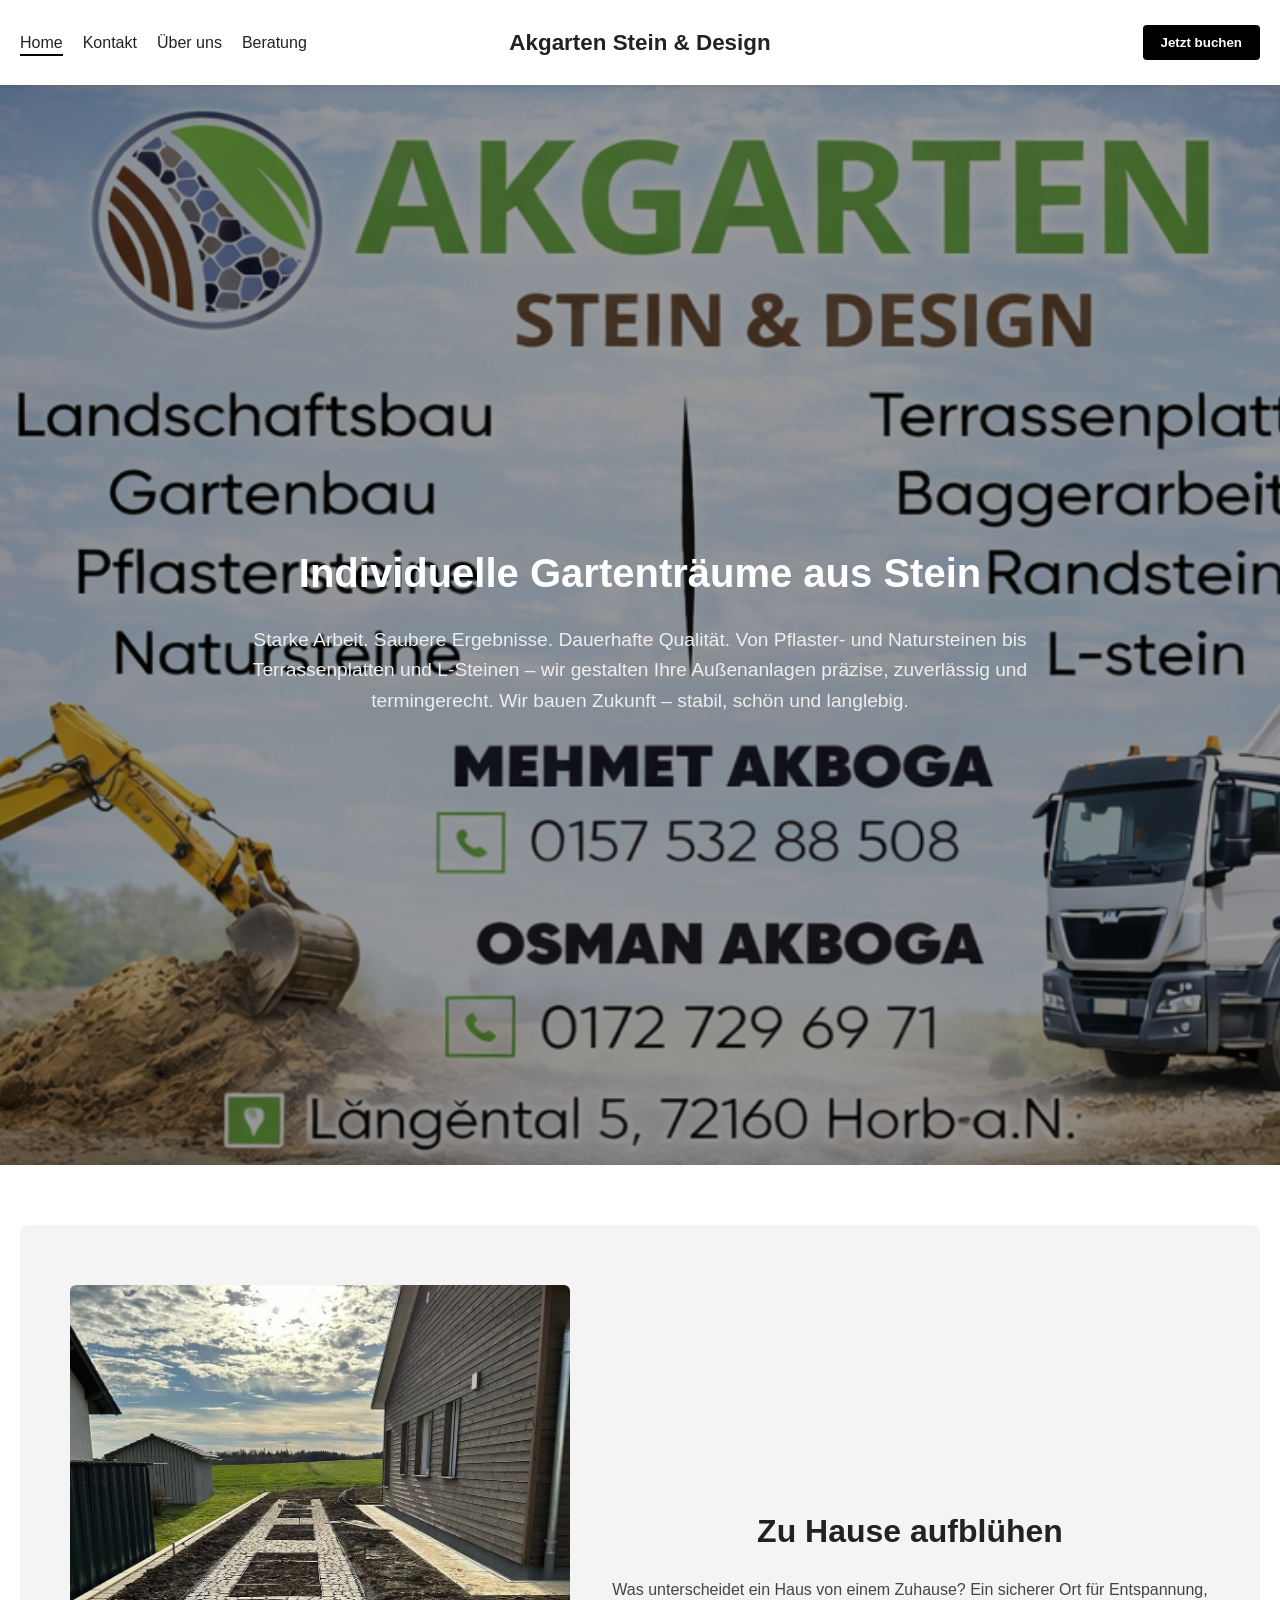
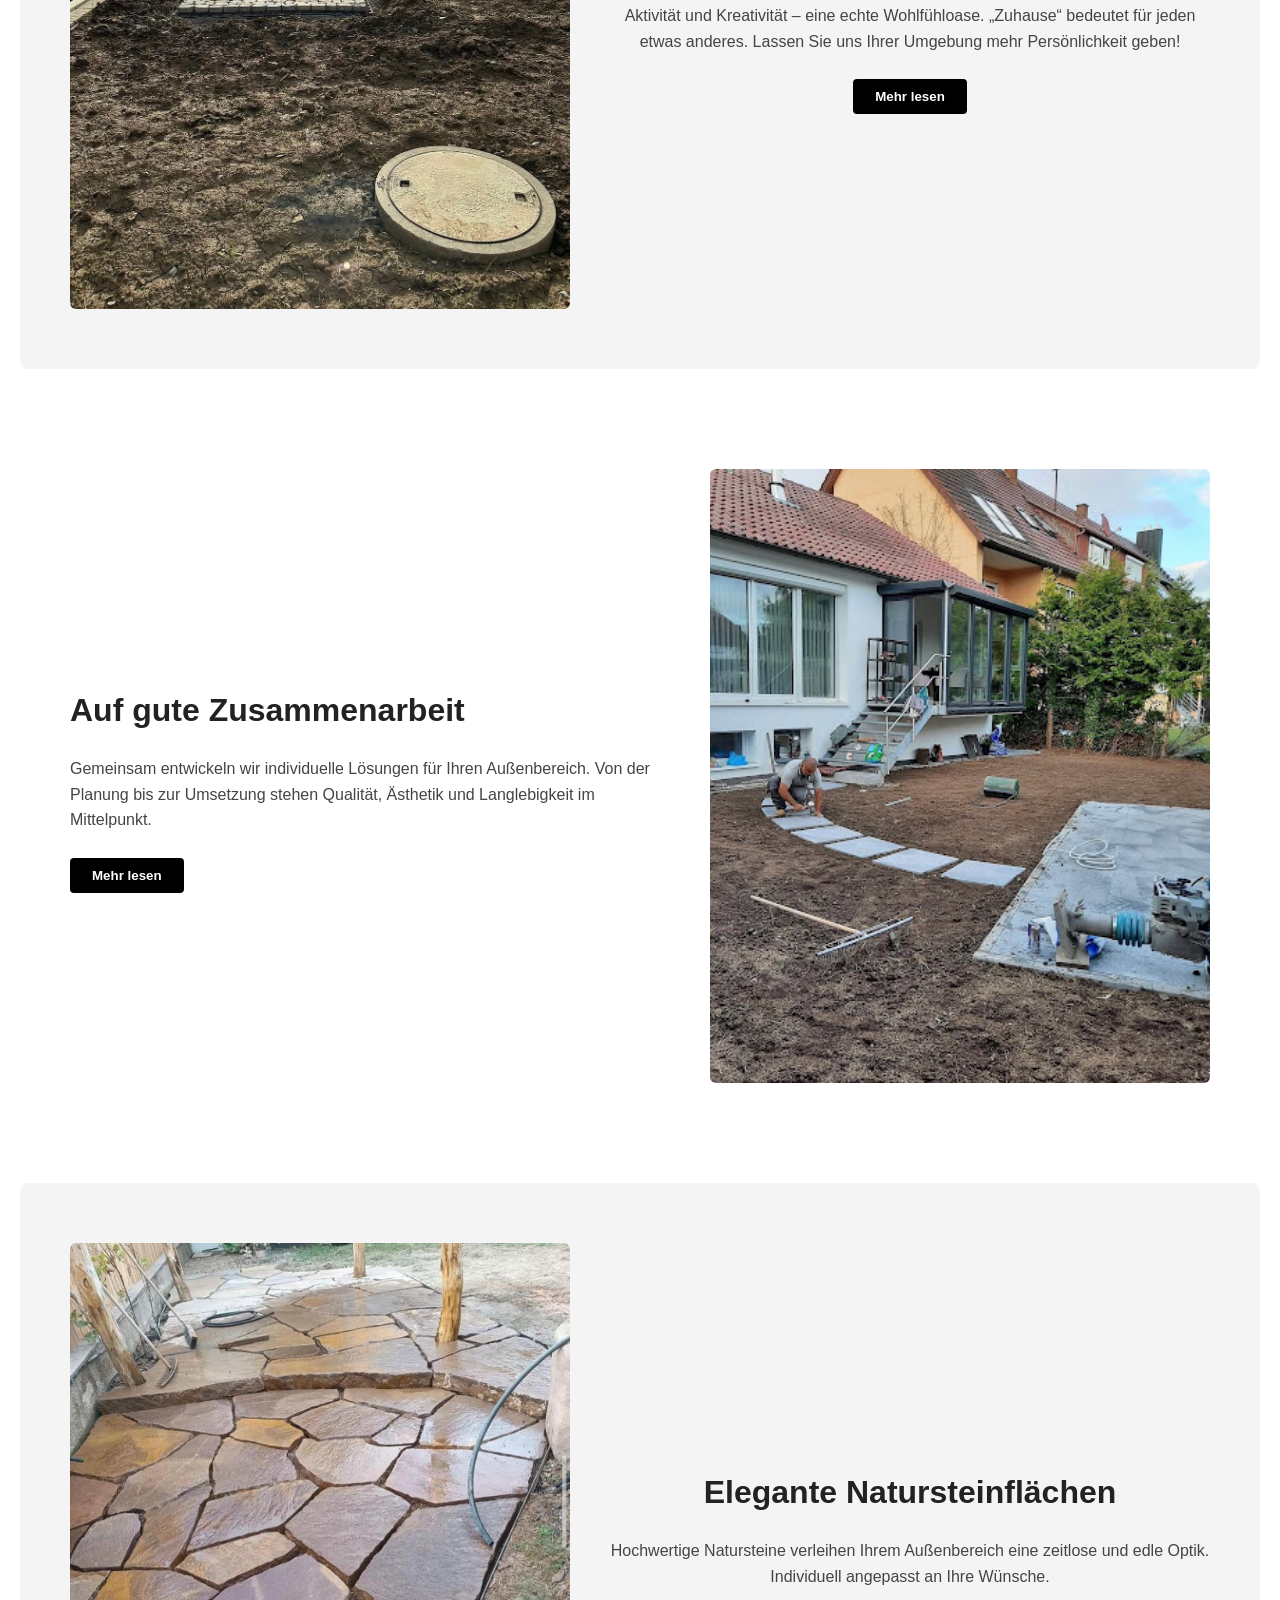
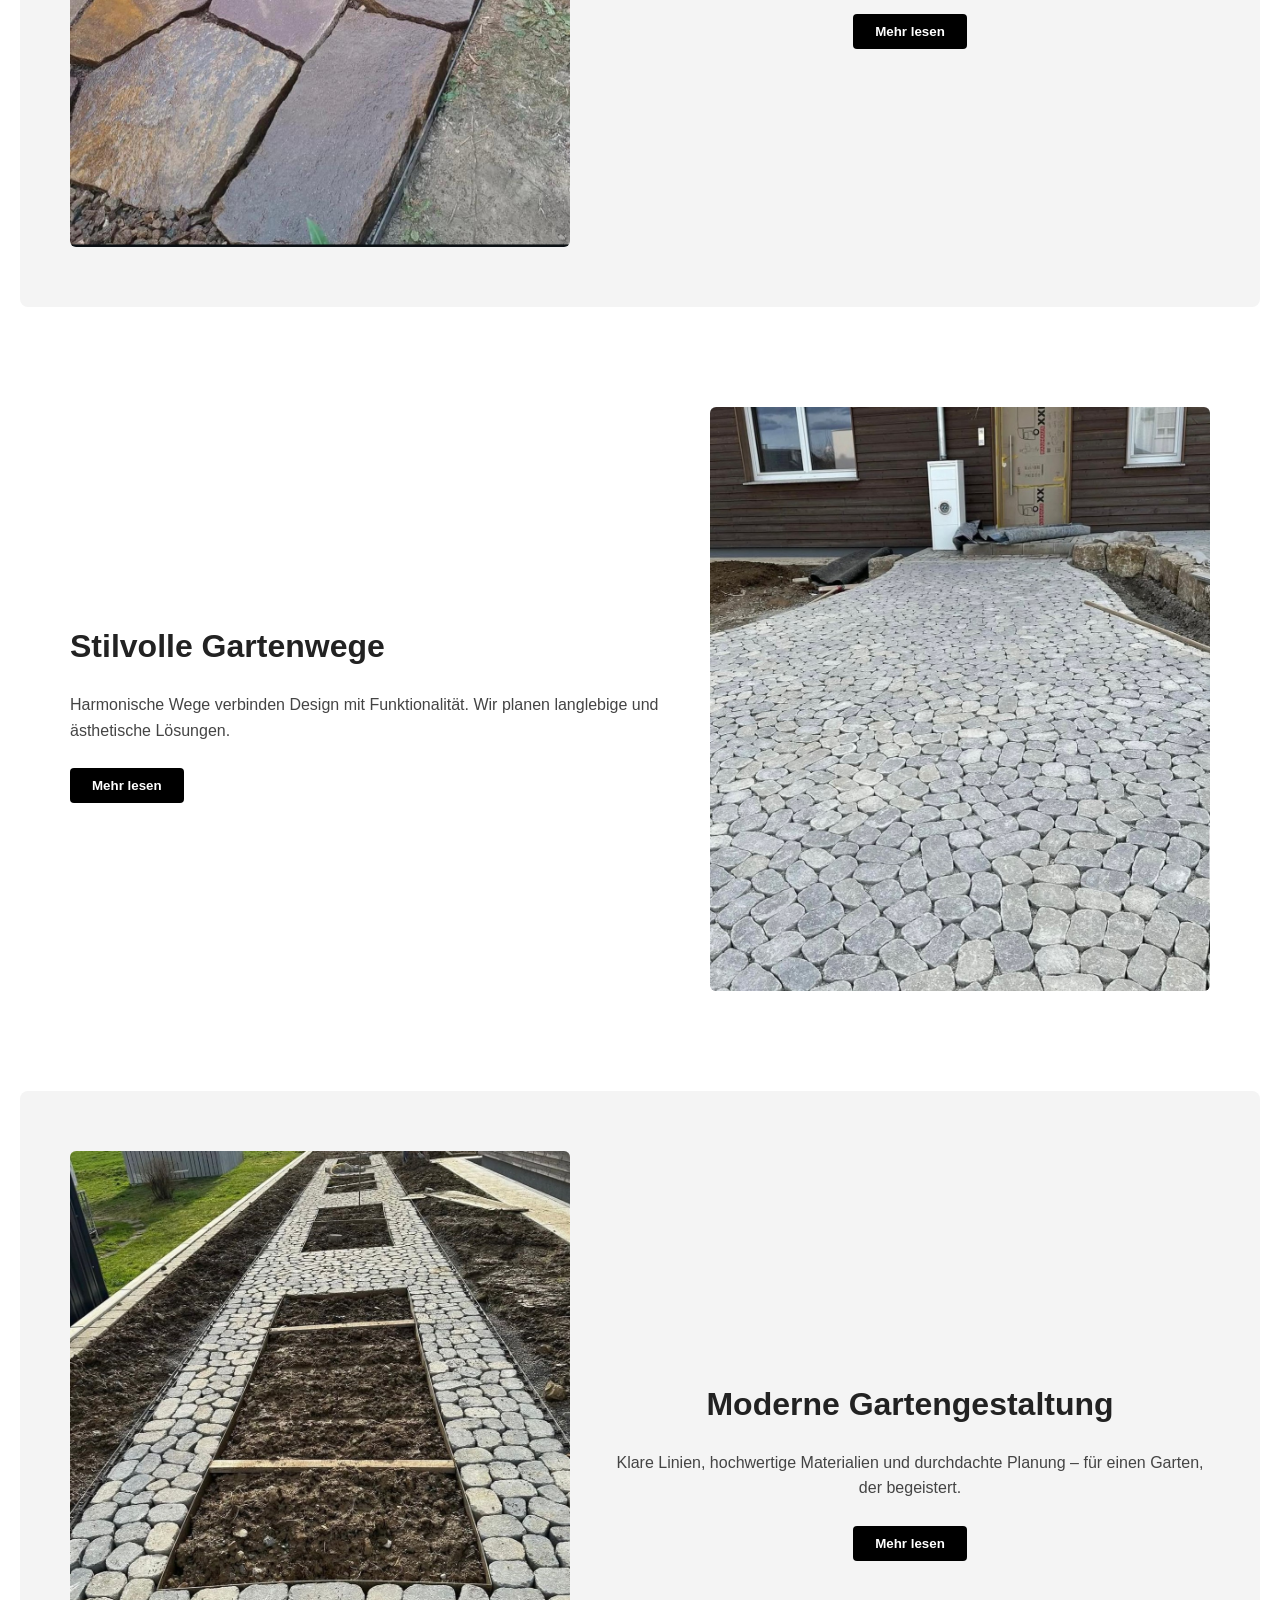
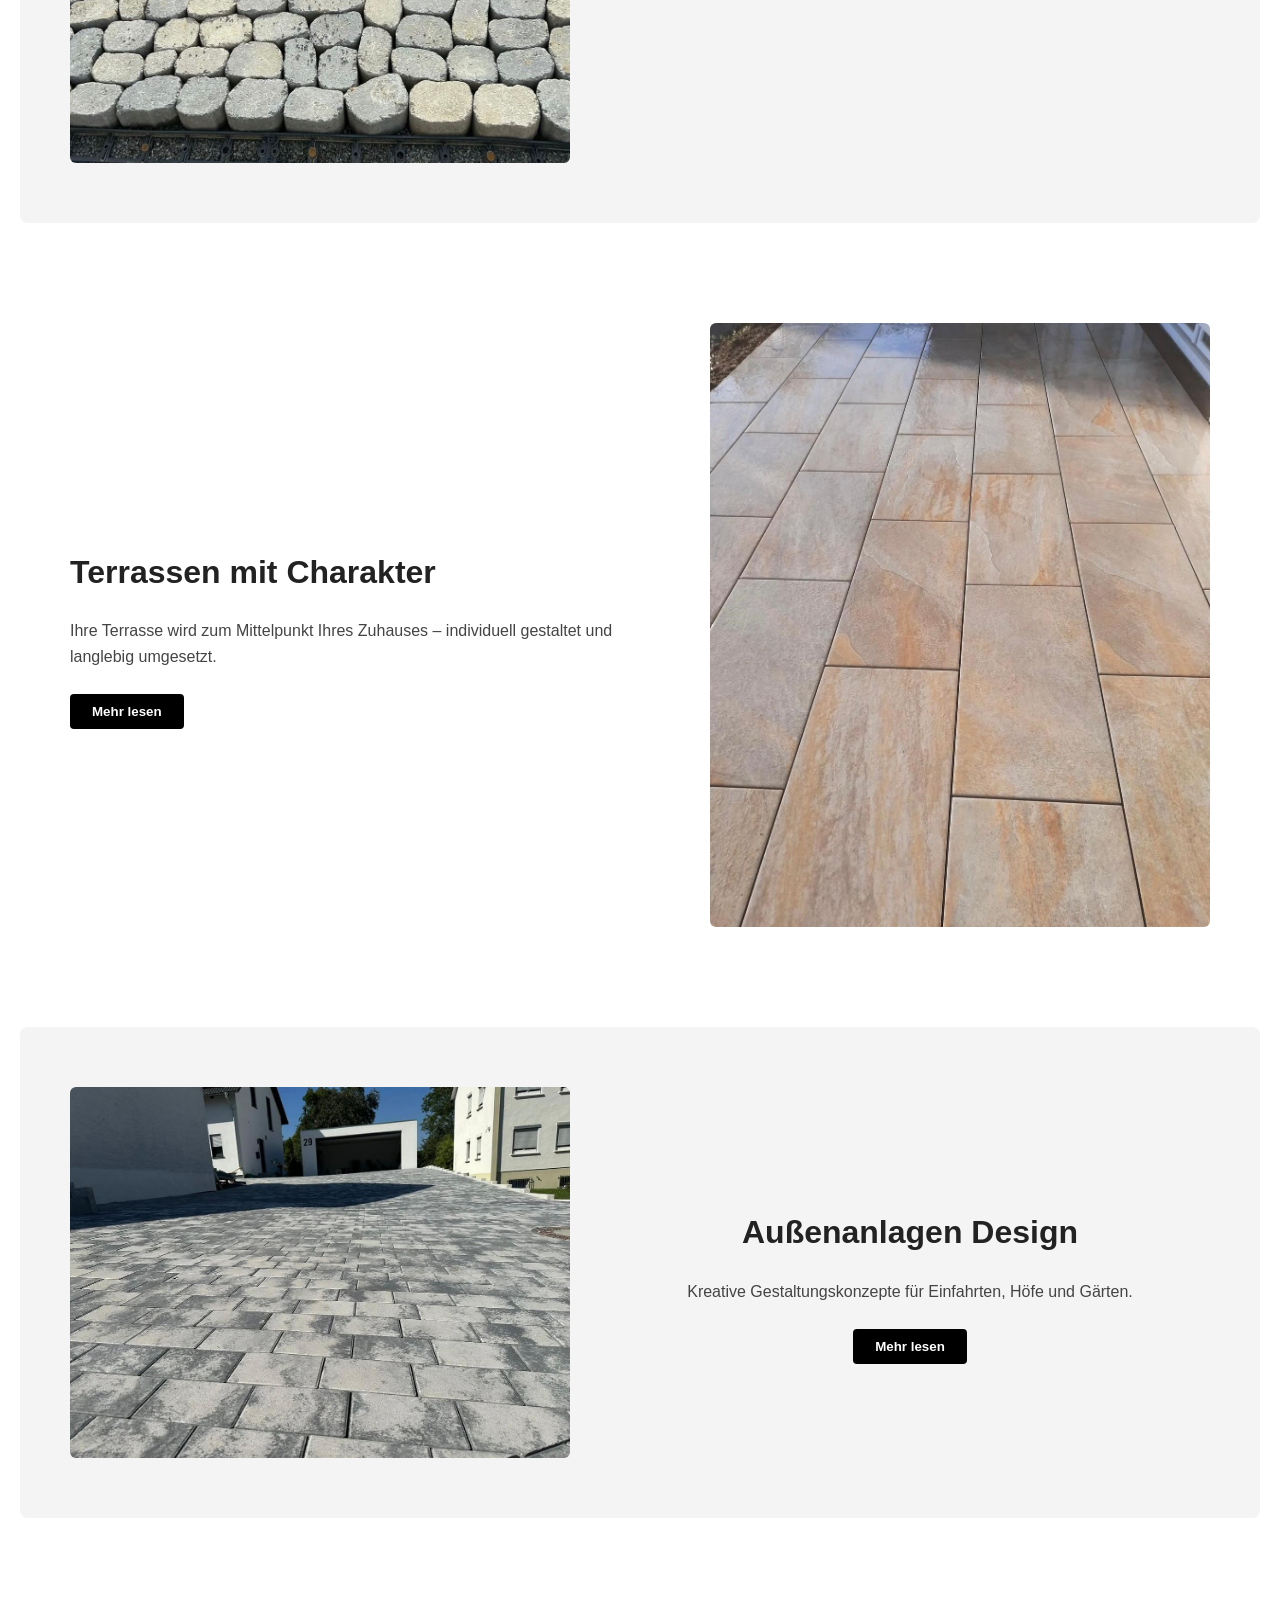
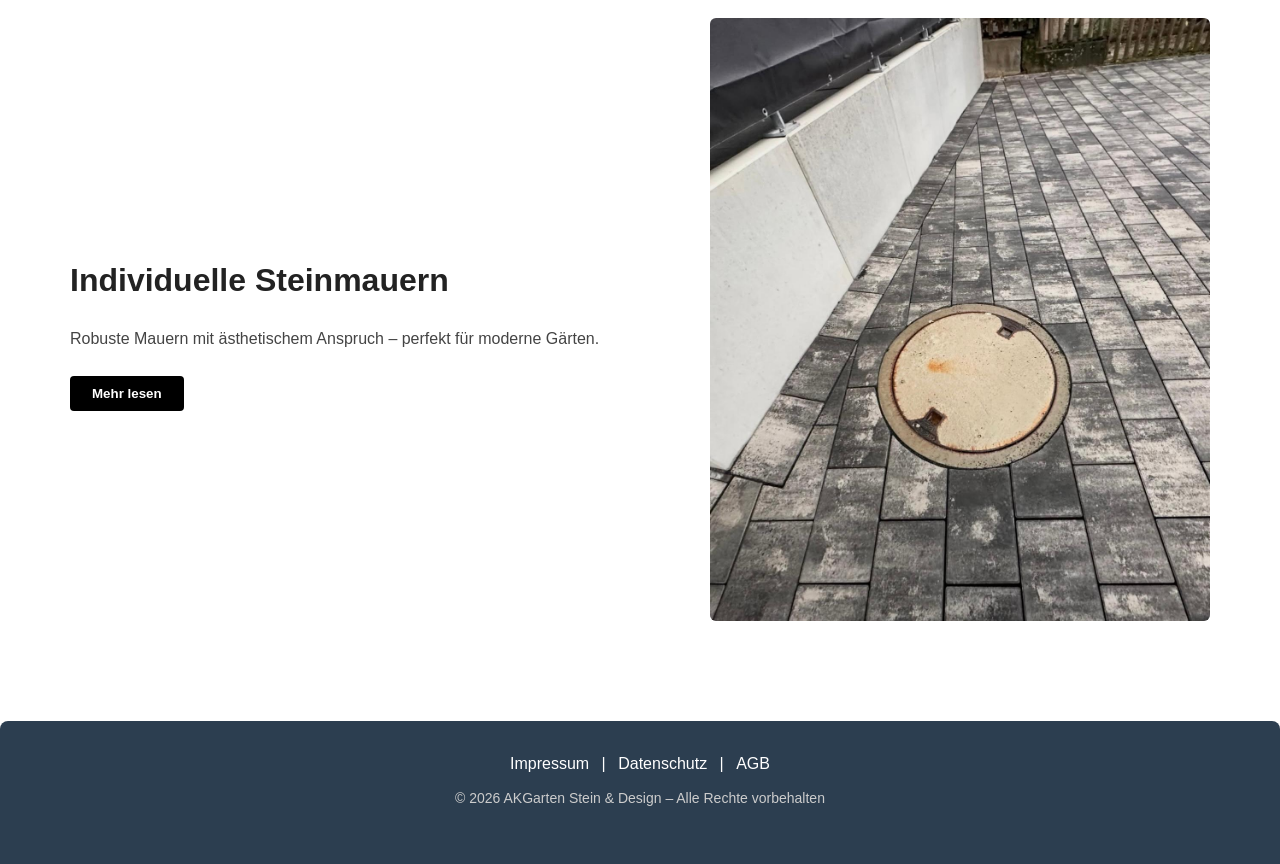
==== index.html @ 681e2e0c "Add files via upload" ====
<!DOCTYPE html>
<html lang="de">
<head>
  <meta charset="UTF-8" />
  <meta name="viewport" content="width=device-width, initial-scale=1.0" />
  <meta name="description" content="Akgarten Stein & Design – individuelle Gartengestaltung und hochwertige Steinlösungen für Ihr Zuhause." />
  <title>Akgarten Stein & Design</title>
  <link rel="stylesheet" href="styles.css" />
  <style>
    /* Zusätzliche Styles für ausgeklappten Text */
    .more-text { display: none; margin-top: 15px; color: #555; }
  </style>
</head>
<body>

  <!-- Navbar -->
  <nav class="navbar">
    <h1 class="logo">Akgarten Stein & Design</h1>
    <ul>
      <li><a href="index.html" class="active">Home</a></li>
      <li><a href="Kontakt.html">Kontakt</a></li>
      <li><a href="Über uns.html">Über uns</a></li>
      <li><a href="Beratung.html">Beratung</a></li>
    </ul>
    <button class="btn-buchen" onclick="window.location.href='Kontakt.html'">Jetzt buchen</button>
  </nav>

  <!-- Full Width Banner -->
  <section class="banner">
    <div class="banner-text">
      <h2>Individuelle Gartenträume aus Stein</h2>
      <p>
        Starke Arbeit. Saubere Ergebnisse. Dauerhafte Qualität.
        Von Pflaster- und Natursteinen bis Terrassenplatten und 
        L-Steinen – wir gestalten Ihre Außenanlagen präzise, 
        zuverlässig und termingerecht. Wir bauen Zukunft – stabil, 
        schön und langlebig.
      </p>
    </div>
  </section>

  <!-- Hero Sektionen -->
  <section class="hero">
    <img src="Wald.jpeg" alt="Waldlandschaft" />
    <div class="hero-text">
      <h2>Zu Hause aufblühen</h2>
      <p>
        Was unterscheidet ein Haus von einem Zuhause? Ein sicherer Ort für Entspannung,
        Aktivität und Kreativität – eine echte Wohlfühloase.
        „Zuhause“ bedeutet für jeden etwas anderes.
        Lassen Sie uns Ihrer Umgebung mehr Persönlichkeit geben!
      </p>
      <button class="btn-mehr" onclick="toggleText(1)">Mehr lesen</button>
      <div id="text-1" class="more-text">
        <p>Wir bieten maßgeschneiderte Gartengestaltungen an, von bepflanzten Beeten bis zu Natursteinwegen. Jeder Garten wird individuell geplant, damit Sie Ihren persönlichen Rückzugsort genießen können.</p>
      </div>
    </div>
  </section>

  <section class="second-hero">
    <img src="aaa.jpg" alt="Modernes Haus mit Garten" />
    <div class="second-hero-text">
      <h2>Auf gute Zusammenarbeit</h2>
      <p>
        Gemeinsam entwickeln wir individuelle Lösungen für Ihren Außenbereich.
        Von der Planung bis zur Umsetzung stehen Qualität, Ästhetik und
        Langlebigkeit im Mittelpunkt.
      </p>
      <button class="btn-mehr" onclick="toggleText(2)">Mehr lesen</button>
      <div id="text-2" class="more-text">
        <p>Unser Team begleitet Sie Schritt für Schritt: Beratung, Planung, Materialauswahl und fachgerechte Umsetzung. Wir setzen Ihre Wünsche zuverlässig um.</p>
      </div>
    </div>
  </section>

  <section class="hero">
    <img src="bild3.jpeg" alt="Naturstein Terrasse" />
    <div class="hero-text">
      <h2>Elegante Natursteinflächen</h2>
      <p>
        Hochwertige Natursteine verleihen Ihrem Außenbereich eine zeitlose und edle Optik.
        Individuell angepasst an Ihre Wünsche.
      </p>
      <button class="btn-mehr" onclick="toggleText(3)">Mehr lesen</button>
      <div id="text-3" class="more-text">
        <p>Wir beraten Sie bei der Auswahl der Steinsorten, Oberflächen und Verlegemuster, sodass Ihre Terrasse ein echtes Highlight wird.</p>
      </div>
    </div>
  </section>

  <section class="second-hero">
    <img src="bild4.jpeg" alt="Gartenweg aus Stein" />
    <div class="second-hero-text">
      <h2>Stilvolle Gartenwege</h2>
      <p>
        Harmonische Wege verbinden Design mit Funktionalität.
        Wir planen langlebige und ästhetische Lösungen.
      </p>
      <button class="btn-mehr" onclick="toggleText(4)">Mehr lesen</button>
      <div id="text-4" class="more-text">
        <p>Ob Naturstein, Pflaster oder dekorative Kieswege – wir gestalten Ihren Gartenweg passend zu Haus und Gartenstil.</p>
      </div>
    </div>
  </section>

  <section class="hero">
    <img src="bild5.jpeg" alt="Moderne Gartengestaltung" />
    <div class="hero-text">
      <h2>Moderne Gartengestaltung</h2>
      <p>
        Klare Linien, hochwertige Materialien und durchdachte Planung – 
        für einen Garten, der begeistert.
      </p>
      <button class="btn-mehr" onclick="toggleText(5)">Mehr lesen</button>
      <div id="text-5" class="more-text">
        <p>Minimalistische Designs, nachhaltige Materialien und kreative Ideen lassen Ihren Garten modern, elegant und pflegeleicht wirken.</p>
      </div>
    </div>
  </section>

  <section class="second-hero">
    <img src="bild7.jpeg" alt="Steinterrasse" />
    <div class="second-hero-text">
      <h2>Terrassen mit Charakter</h2>
      <p>
        Ihre Terrasse wird zum Mittelpunkt Ihres Zuhauses – 
        individuell gestaltet und langlebig umgesetzt.
      </p>
      <button class="btn-mehr" onclick="toggleText(6)">Mehr lesen</button>
      <div id="text-6" class="more-text">
        <p>Wir berücksichtigen Sonnenstand, Sichtschutz, Materialien und Form, damit Ihre Terrasse perfekt zu Ihrem Zuhause passt.</p>
      </div>
    </div>
  </section>

  <section class="hero">
    <img src="Bild11.jpeg" alt="Außenanlage Design" />
    <div class="hero-text">
      <h2>Außenanlagen Design</h2>
      <p>
        Kreative Gestaltungskonzepte für Einfahrten, Höfe und Gärten.
      </p>
      <button class="btn-mehr" onclick="toggleText(7)">Mehr lesen</button>
      <div id="text-7" class="more-text">
        <p>Wir planen und gestalten Einfahrten, Zäune, Beleuchtung und Pflanzungen harmonisch für ein stimmiges Gesamtbild.</p>
      </div>
    </div>
  </section>

  <section class="second-hero">
    <img src="bild8.jpeg" alt="Naturstein Mauer" />
    <div class="second-hero-text">
      <h2>Individuelle Steinmauern</h2>
      <p>
        Robuste Mauern mit ästhetischem Anspruch – perfekt für moderne Gärten.
      </p>
      <button class="btn-mehr" onclick="toggleText(8)">Mehr lesen</button>
      <div id="text-8" class="more-text">
        <p>Unsere Mauern verbinden Stabilität mit Design und lassen sich perfekt in die Gartengestaltung integrieren.</p>
      </div>
    </div>
  </section>

  <!-- Footer -->
  <footer class="footer">
    <div class="footer-links">
      <a href="Impressum.html">Impressum</a> | 
      <a href="Datenschutz.html">Datenschutz</a> | 
      <a href="AGB.html">AGB</a>
    </div>
    <p>© 2026 AKGarten Stein & Design – Alle Rechte vorbehalten</p>
  </footer>

  <!-- JS: Logo sichtbar, Menü ausblenden beim Scrollen + Mehr-lesen Toggle -->
  <script>
    if (window.innerWidth <= 600) {
      const navbar = document.querySelector('.navbar');
      let lastScroll = 0;

      window.addEventListener('scroll', () => {
        const currentScroll = window.scrollY;

        if (currentScroll > lastScroll && currentScroll > 50) {
          navbar.classList.add('hide-items');
        } else {
          navbar.classList.remove('hide-items');
        }

        lastScroll = currentScroll;
      });
    }

    // Funktion für "Mehr lesen"
    function toggleText(n) {
      const text = document.getElementById(`text-${n}`);
      if (text.style.display === "none" || text.style.display === "") {
        text.style.display = "block";
      } else {
        text.style.display = "none";
      }
    }
  </script>

</body>
</html>
---- styles.css ----
/* --- Grund-Styles --- */
body {
  font-family: Arial, sans-serif;
  line-height: 1.6;
  color: #222;
  margin: 0;
  padding: 0;
  box-sizing: border-box;
}

/* --- Navbar --- */
.navbar {
  display: flex;
  align-items: center;
  justify-content: space-between;
  flex-wrap: wrap;
  padding: 15px 20px;
  position: sticky; /* sticky macht es auf allen Geräten fest */
  top: 0;
  background: white;
  z-index: 999;
  box-shadow: 0 2px 6px rgba(0,0,0,0.1);
  transition: background 0.3s ease;
}

/* Logo mittig */
.logo {
  position: absolute;
  left: 50%;
  transform: translateX(-50%);
  font-weight: 600;
  font-size: 1.4rem;
  margin: 10px 0;
  text-align: center;
  white-space: nowrap;
  z-index: 1000; /* Logo immer über allem */
}

/* Menü links */
.navbar ul {
  display: flex;
  list-style: none;
  gap: 20px;
  padding-left: 0;
  margin: 0;
  flex-wrap: wrap;
}

/* Links */
.navbar ul li a {
  text-decoration: none;
  color: #222;
  font-weight: 500;
  padding-bottom: 3px;
}

/* Aktiver Link */
.navbar ul li a.active {
  border-bottom: 2px solid black;
}

/* Button rechts */
.btn-buchen {
  background-color: black;
  color: white;
  border: none;
  padding: 10px 18px;
  cursor: pointer;
  border-radius: 4px;
  font-weight: 600;
  margin: 10px 0;
}

/* --- Hover Effekte --- */
.navbar ul li a:hover {
  color: black;
  border-bottom: 2px solid black;
  transition: all 0.3s ease;
}

.btn-buchen:hover,
.btn-mehr:hover {
  background-color: #444;
  transform: scale(1.05);
  transition: all 0.3s ease;
  box-shadow: 0 4px 10px rgba(0,0,0,0.2);
}

/* --- Full Width Banner --- */
.banner {
  width: 100%;
  height: 120vh;
  background: url("BannerWeb.png") center/cover no-repeat;
  display: flex;
  align-items: center;
  justify-content: center;
  text-align: center;
  position: relative;
}

.banner::after {
  content: "";
  position: absolute;
  inset: 0;
  background: rgba(0, 0, 0, 0.4);
}

.banner-text {
  position: relative;
  color: white;
  z-index: 1;
  max-width: 800px;
  padding: 20px;
}

.banner-text h2 {
  font-size: 2.5rem;
  margin-bottom: 15px;
}

.banner-text p {
  font-size: 1.2rem;
  color: #eee;
}

/* --- Hero Sektionen --- */
.hero, .second-hero {
  display: flex;
  align-items: center;
  justify-content: center;
  gap: 40px;
  padding: 40px 20px;
  flex-wrap: wrap;
}

.hero img, .second-hero img {
  max-width: 500px;
  width: 100%;
  border-radius: 6px;
  object-fit: cover;
}

.hero-text, .second-hero-text {
  max-width: 600px;
  flex: 1 1 300px;
}

h2 {
  font-weight: 700;
  margin-bottom: 20px;
  font-size: 2rem;
}

p {
  margin-bottom: 25px;
  font-size: 1rem;
  color: #444;
}

/* =========================
   Kontakt Seite
========================= */

.kontakt {
  max-width: 900px;
  margin: 60px auto;
  padding: 40px;
  background: white;
  border-radius: 8px;
  box-shadow: 0 4px 12px rgba(0,0,0,0.08);
  line-height: 1.7;
}

.kontakt h2 {
  font-size: 32px;
  margin-bottom: 20px;
  color: #2c3e50;
}

.kontakt h3 {
  font-size: 20px;
  margin-top: 30px;
  margin-bottom: 10px;
  color: #34495e;
}

.kontakt p {
  margin-bottom: 15px;
  color: #555;
}

/* Formular */
.kontakt-form {
  display: flex;
  flex-direction: column;
  gap: 15px;
  margin-bottom: 30px;
}

.kontakt-form label {
  font-weight: bold;
  color: #34495e;
}

.kontakt-form input,
.kontakt-form textarea {
  padding: 10px;
  border-radius: 6px;
  border: 1px solid #ccc;
  width: 100%;
  font-size: 16px;
  font-family: inherit;
}

.kontakt-form button.btn-senden {
  background-color: #2c3e50;
  color: #fff;
  padding: 12px 25px;
  border: none;
  border-radius: 6px;
  cursor: pointer;
  transition: 0.3s;
}

.kontakt-form button.btn-senden:hover {
  background-color: #34495e;
}

/* Google Maps Integration */
.kontakt iframe {
  width: 100%;
  height: 400px;
  border: 0;
  border-radius: 8px;
  box-shadow: 0 4px 12px rgba(0,0,0,0.08);
  margin-top: 20px;
}

/* Mobile Anpassungen */
@media (max-width: 768px) {
  .kontakt {
    padding: 30px 20px;
  }

  .kontakt iframe {
    height: 300px;
  }
}

/* =========================
   Beratungsseite
========================= */

.beratung {
  max-width: 900px;
  margin: 60px auto;
  padding: 40px;
  background: white;
  border-radius: 8px;
  box-shadow: 0 4px 12px rgba(0,0,0,0.08);
  line-height: 1.7;
}

.beratung h2 {
  font-size: 32px;
  margin-bottom: 20px;
  color: #2c3e50;
}

.beratung h3 {
  font-size: 20px;
  margin-top: 30px;
  margin-bottom: 10px;
  color: #34495e;
}

.beratung p {
  margin-bottom: 15px;
  color: #555;
}

.beratung ul {
  margin-left: 20px;
  margin-bottom: 20px;
}

.beratung li {
  margin-bottom: 6px;
}

/* Mobile Anpassungen */
@media (max-width: 768px) {
  .beratung {
    padding: 30px 20px;
  }
}

/* =========================
   Über uns Seite
========================= */

.ueber-uns {
  max-width: 900px;
  margin: 60px auto;
  padding: 40px;
  background: white;
  border-radius: 8px;
  box-shadow: 0 4px 12px rgba(0,0,0,0.08);
  line-height: 1.7;
}

.ueber-uns h2 {
  font-size: 32px;
  margin-bottom: 20px;
  color: #2c3e50;
}

.ueber-uns h3 {
  font-size: 20px;
  margin-top: 30px;
  margin-bottom: 10px;
  color: #34495e;
}

.ueber-uns p {
  margin-bottom: 15px;
  color: #555;
}

.ueber-uns ul {
  margin-left: 20px;
  margin-bottom: 20px;
}

.ueber-uns li {
  margin-bottom: 6px;
}

/* =========================
   Datenschutz Seite
========================= */

.datenschutz{
  max-width: 900px;
  margin: 60px auto;
  padding: 40px;
  background: white;
  border-radius: 8px;
  box-shadow: 0 4px 12px rgba(0,0,0,0.08);
  line-height: 1.7;
}

.datenschutz h2{
  font-size: 32px;
  margin-bottom: 20px;
  color: #2c3e50;
}

.datenschutz h3{
  margin-top: 30px;
  margin-bottom: 10px;
  color: #34495e;
  font-size: 20px;
}

.datenschutz p{
  margin-bottom: 15px;
  color: #555;
}

.datenschutz ul{
  margin-left: 20px;
  margin-bottom: 20px;
}

.datenschutz li{
  margin-bottom: 6px;
}

.agb {
  max-width: 900px;
  margin: 60px auto;
  padding: 40px;
  background: white;
  border-radius: 8px;
  box-shadow: 0 4px 12px rgba(0,0,0,0.08);
  line-height: 1.7;
}

.agb h2 {
  font-size: 32px;
  margin-bottom: 20px;
  color: #2c3e50;
}

.agb h3 {
  margin-top: 30px;
  margin-bottom: 10px;
  color: #34495e;
  font-size: 20px;
}

.agb p {
  margin-bottom: 15px;
  color: #555;
}

.agb ul {
  margin-left: 20px;
  margin-bottom: 20px;
}

.agb li {
  margin-bottom: 6px;
}

.btn-mehr {
  background-color: black;
  color: white;
  border: none;
  padding: 10px 22px;
  cursor: pointer;
  border-radius: 4px;
  font-weight: 600;
}

/* Reihenfolge für zweiten Abschnitt */
.second-hero {
  flex-direction: row-reverse;
}
.hero {
  max-width: 1200px;
  margin: 60px auto;
  padding: 60px 20px;
  background: #f4f4f4;
  border-radius: 8px;
  text-align: center;
}

.hero-content h2 {
  font-size: 36px;
  color: #2c3e50;
  margin-bottom: 20px;
}

.hero-content p {
  font-size: 18px;
  color: #555;
  margin-bottom: 30px;
}

.btn-hero {
  background-color: #2c3e50;
  color: #fff;
  padding: 12px 25px;
  text-decoration: none;
  border-radius: 6px;
  transition: 0.3s;
}

.btn-hero:hover {
  background-color: #34495e;
}

/* Leistungen */
.leistungen {
  max-width: 1000px;
  margin: 80px auto;
  padding: 0 20px;
  text-align: center;
}

.leistungen h2 {
  font-size: 32px;
  color: #2c3e50;
  margin-bottom: 40px;
}

.cards {
  display: flex;
  flex-wrap: wrap;
  justify-content: center;
  gap: 20px;
}

.card {
  background: white;
  padding: 30px 20px;
  border-radius: 8px;
  box-shadow: 0 4px 12px rgba(0,0,0,0.08);
  flex: 1 1 250px;
  max-width: 300px;
}

.card h3 {
  font-size: 20px;
  color: #34495e;
  margin-bottom: 15px;
}

.card p {
  color: #555;
  line-height: 1.6;
}

/* Referenzen / Galerie */
.referenzen {
  max-width: 1000px;
  margin: 80px auto;
  padding: 0 20px;
  text-align: center;
}

.referenzen h2 {
  font-size: 32px;
  color: #2c3e50;
  margin-bottom: 40px;
}

.gallery {
  display: flex;
  flex-wrap: wrap;
  gap: 20px;
  justify-content: center;
}

.gallery img {
  width: 300px;
  border-radius: 8px;
  box-shadow: 0 4px 12px rgba(0,0,0,0.08);
}

/* Footer */
.footer {
  background: #2c3e50;
  color: #fff;
  padding: 30px 20px;
  text-align: center;
  margin-top: 60px;
  border-radius: 8px 8px 0 0;
}

.footer a {
  color: #fff;
  text-decoration: none;
  margin: 0 8px;
}

.footer a:hover {
  text-decoration: underline;
}

.footer p {
  margin-top: 10px;
  font-size: 14px;
  color: #ccc;
}

/* Mobile Anpassung */
@media (max-width: 768px) {
  .cards, .gallery {
    flex-direction: column;
    align-items: center;
  }

  .card, .gallery img {
    max-width: 90%;
  }
}

/* --- Responsive Media Queries --- */

/* Tablets / mittlere Bildschirme */
@media (max-width: 900px) {
  .hero, .second-hero {
    flex-direction: column;
    padding: 20px 10px;
  }

  .hero-text, .second-hero-text {
    max-width: 100%;
  }

  .navbar ul {
    justify-content: center;
    gap: 15px;
  }

  .btn-buchen {
    order: 1;
    width: auto;
  }

  .banner-text h2 {
    font-size: 2rem;
  }

  .banner-text p {
    font-size: 1rem;
  }
}

/* Smartphones / kleine Bildschirme */
@media (max-width: 600px) {
  .navbar {
    flex-direction: column;
    align-items: center;
    gap: 5px;
    padding: 10px 15px;
    position: relative;
  }

  .logo {
    position: sticky;       /* Logo bleibt immer sichtbar */
    top: 0;
    left: 0;
    right: 0;
    transform: none;        /* keine Verschiebung */
    width: 100%;            /* ganze Breite */
    text-align: center;     /* mittig */
    font-size: 1rem;        /* Schriftgröße etwas kleiner, passt besser */
    padding: 8px 10px;      
    white-space: normal;    /* Zeilenumbruch, falls nötig */
    line-height: 1.2;       /* Zeilenhöhe für 2 Zeilen */
    box-sizing: border-box;
    z-index: 1000;
    box-shadow: #817d7d 2px 2px 6px;
  }

  /* Menü & Button */
  .navbar ul,
  .btn-buchen {
    transition: transform 0.3s ease, opacity 0.3s ease;
  }

  .navbar.hide-items ul,
  .navbar.hide-items .btn-buchen {
    transform: translateY(-100%);
    opacity: 0;
    pointer-events: none;
  }

  /* Navbar links untereinander */
  .navbar ul {
    flex-direction: column;
    gap: 10px;
  }

  .btn-buchen {
    width: 100%;
    padding: 12px 0;
  }

  /* Banner */
  .banner {
    height: 50vh;
  }

  .banner-text h2 {
    font-size: 1.8rem;
  }

  .banner-text p {
    font-size: 1rem;
  }

  /* Hero Sektionen */
  h2 {
    font-size: 1.5rem;
  }

  .btn-buchen, .btn-mehr {
    width: 100%;
    padding: 12px 0;
  }
  
}
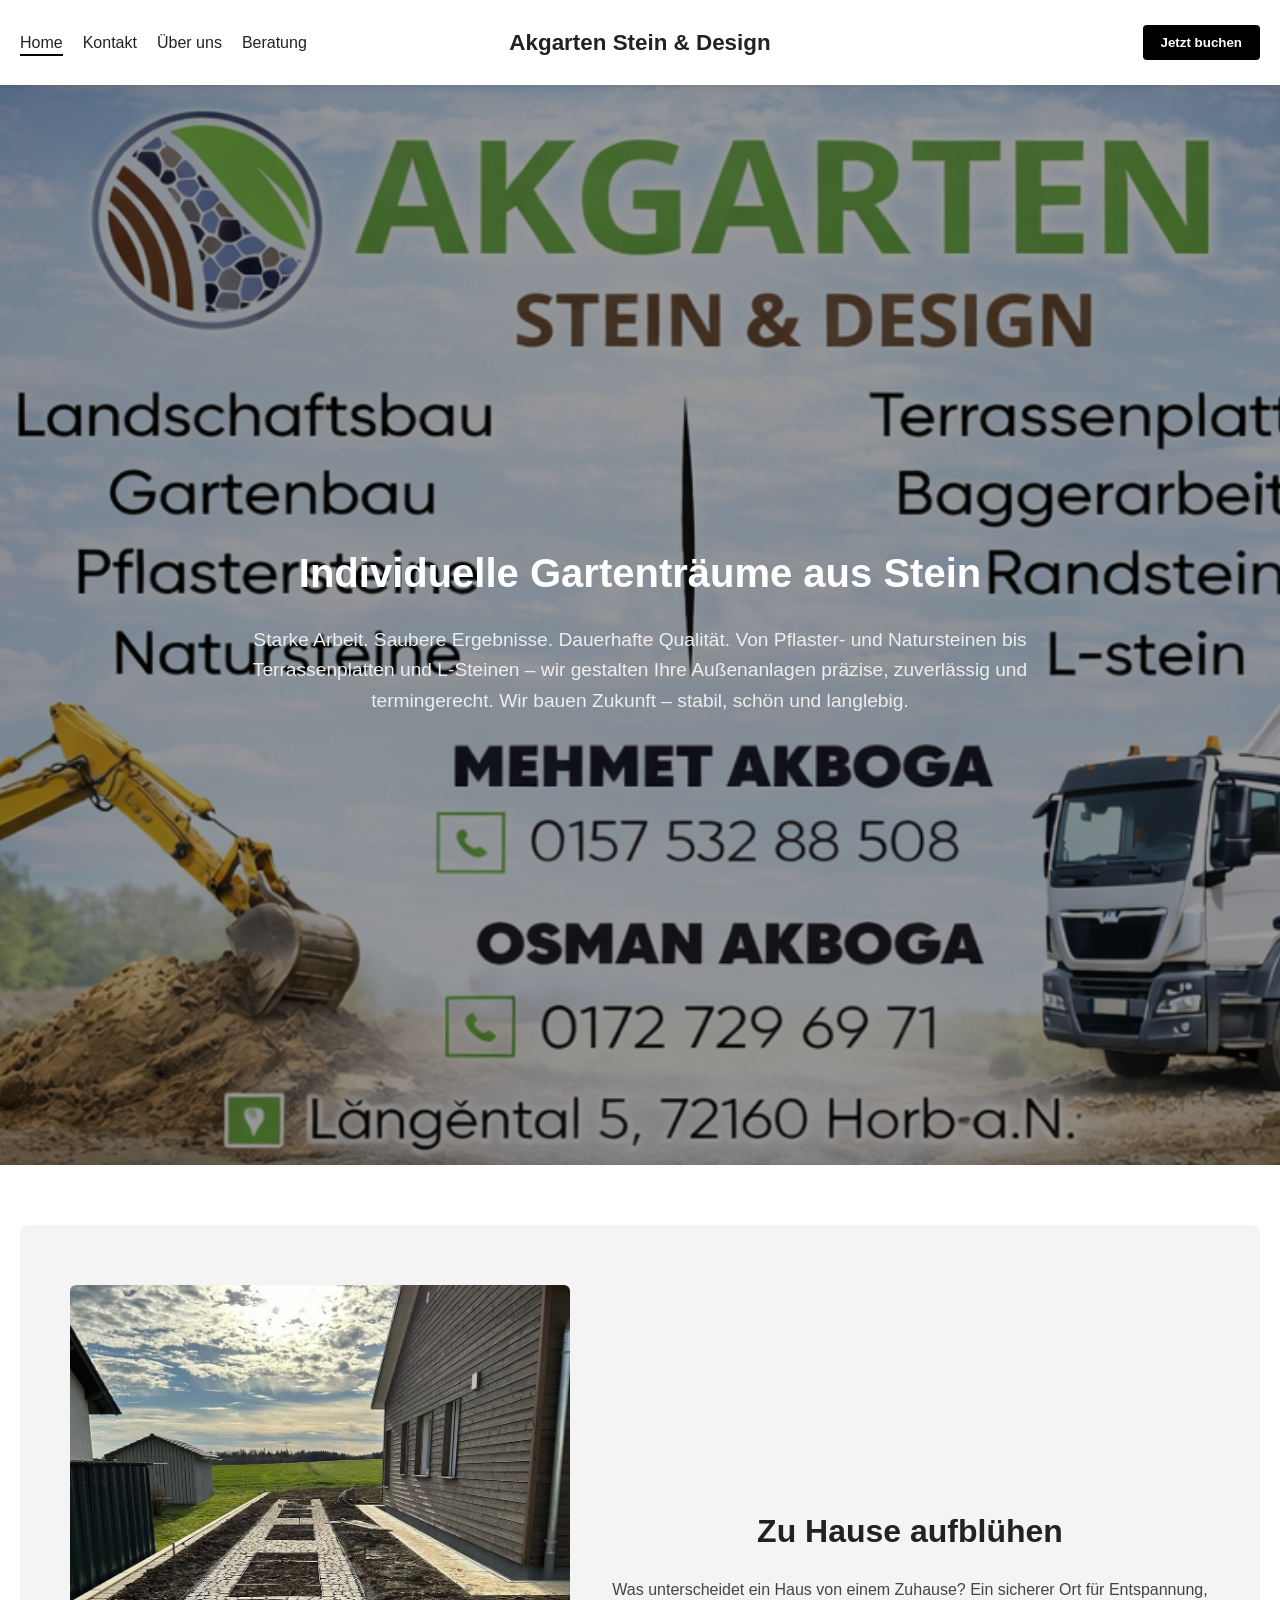
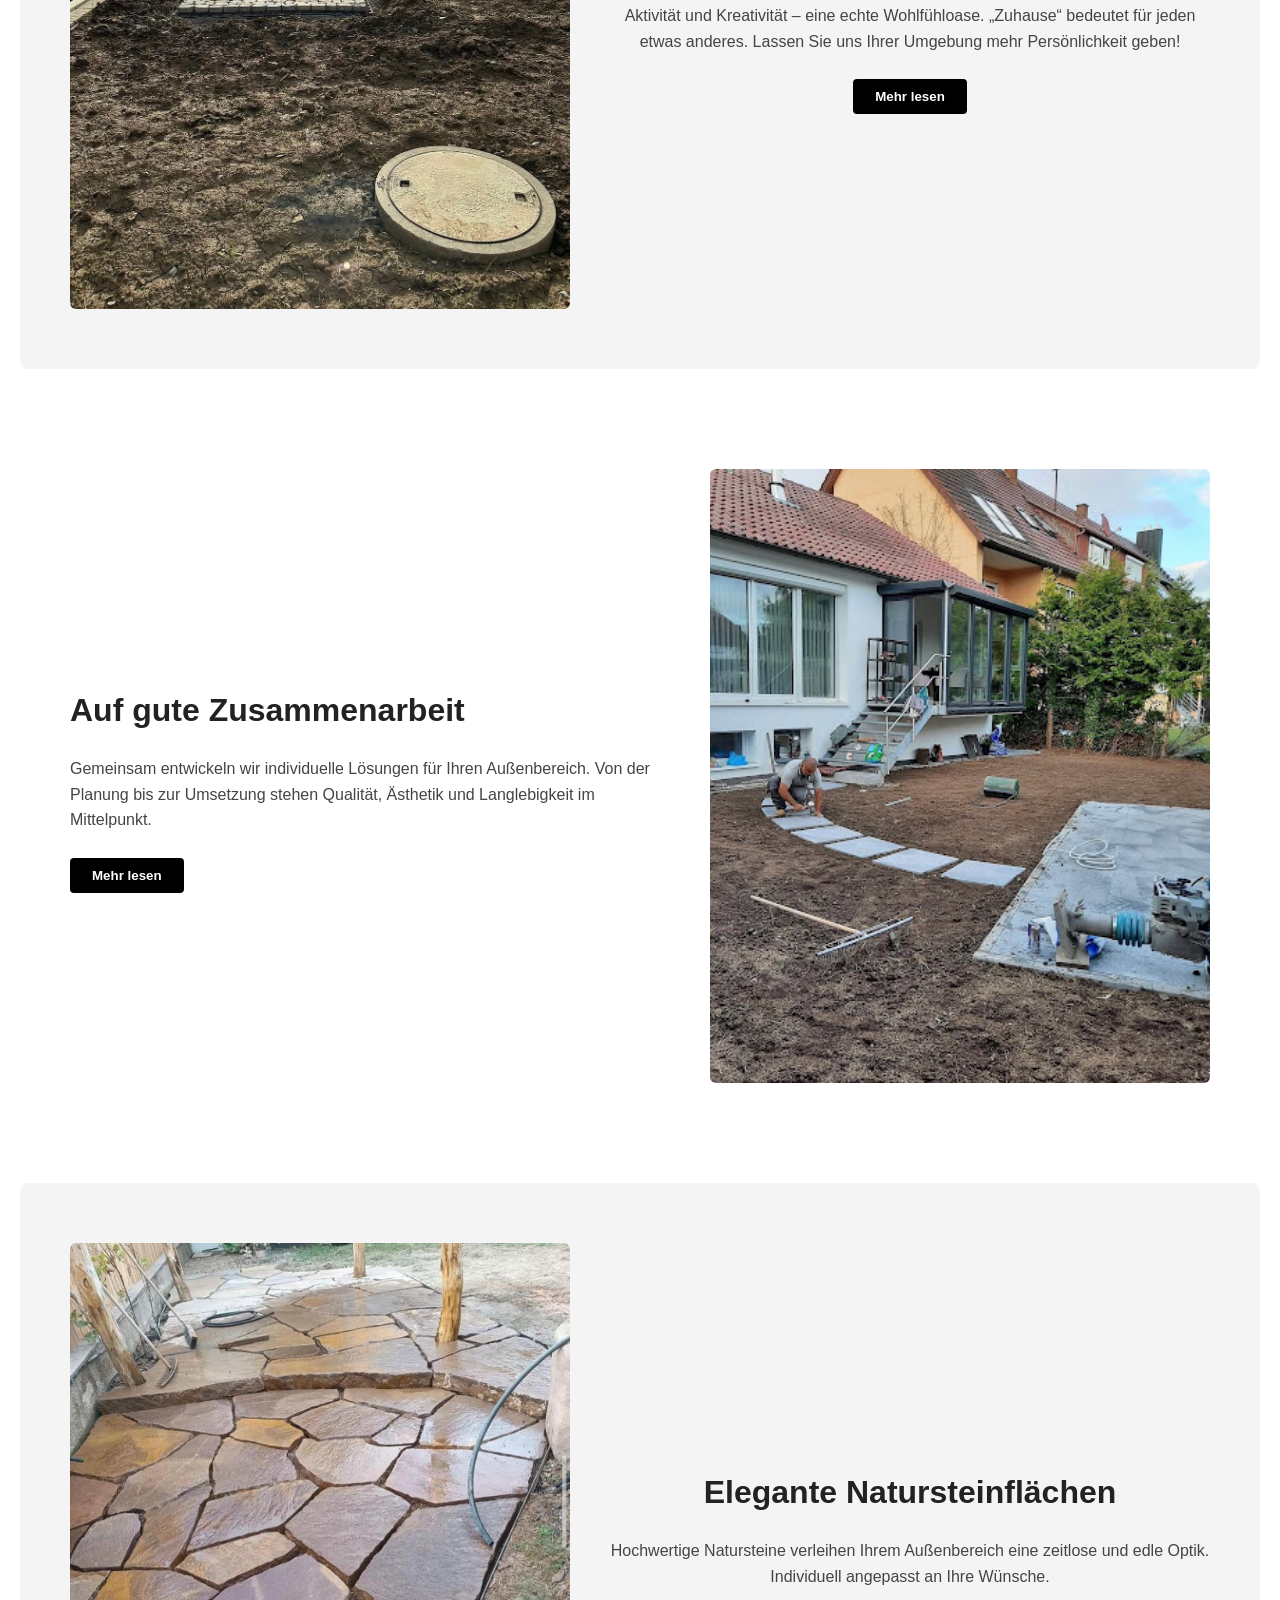
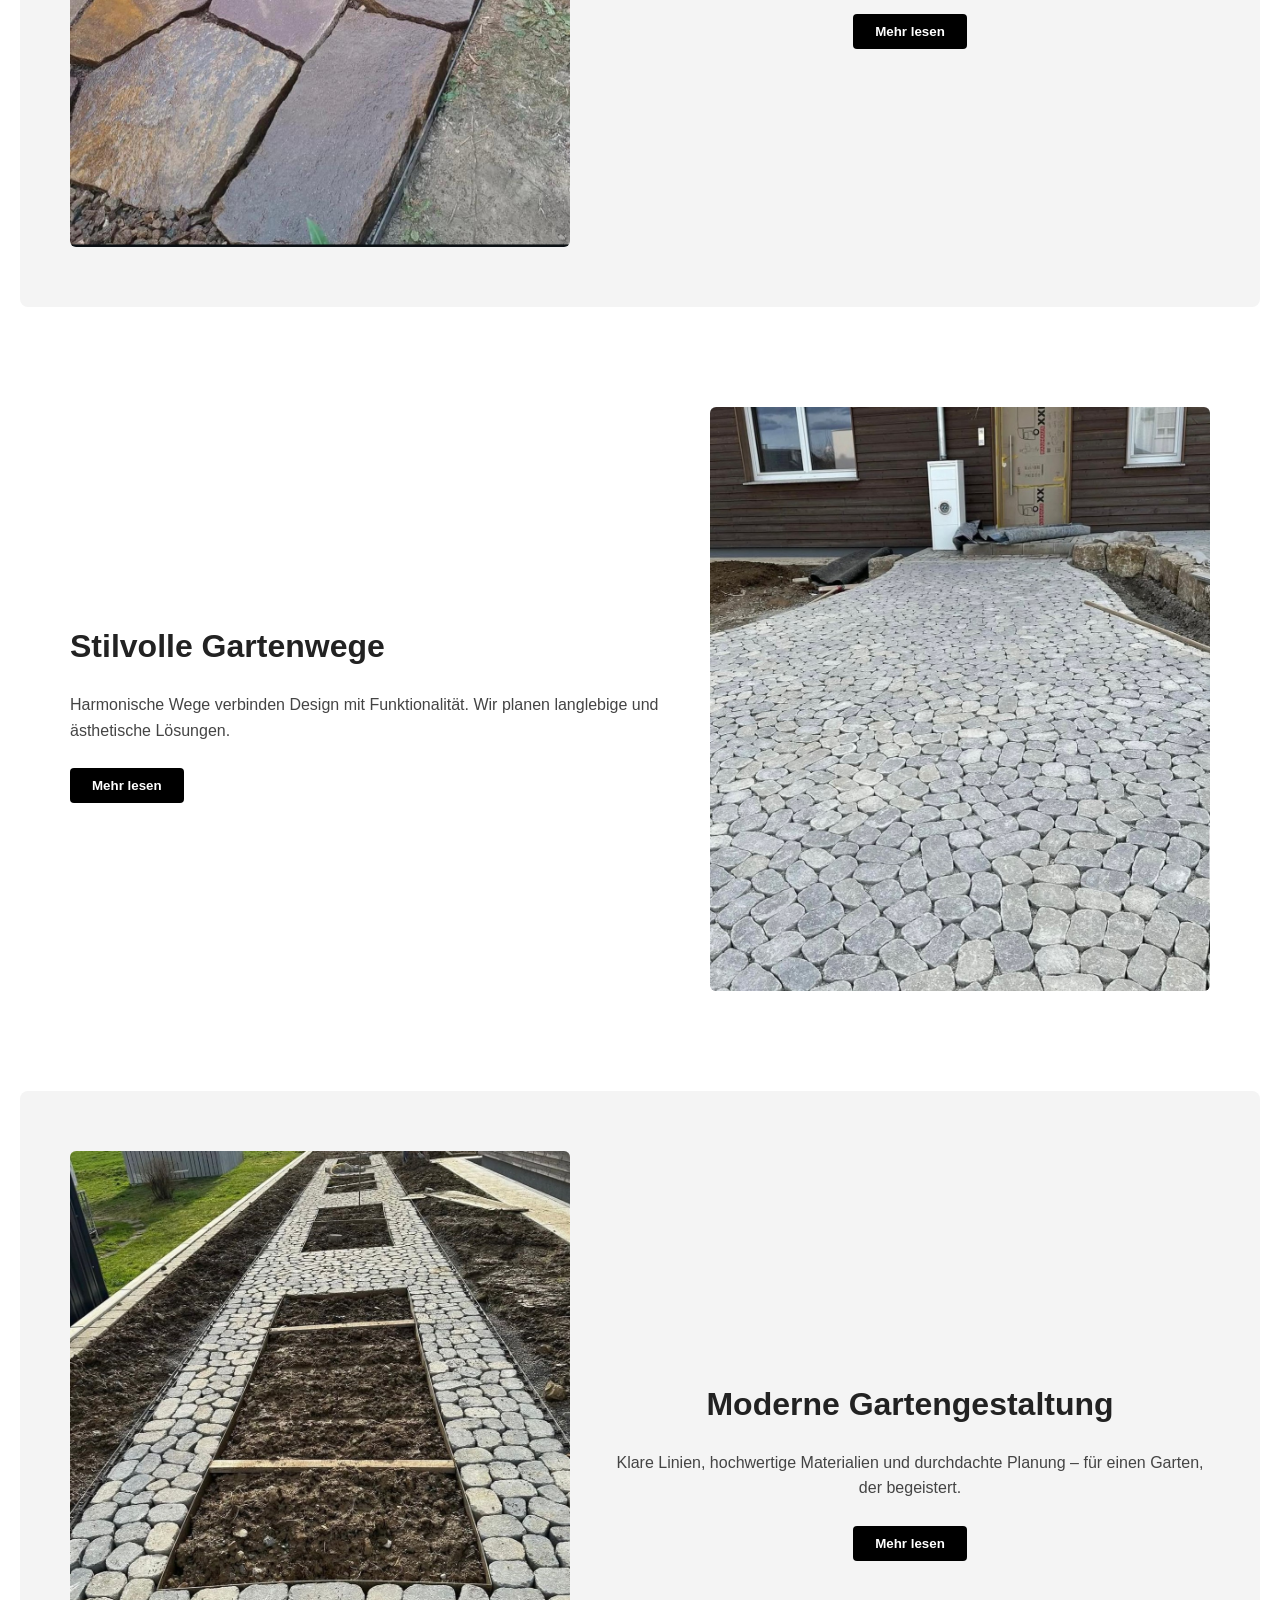
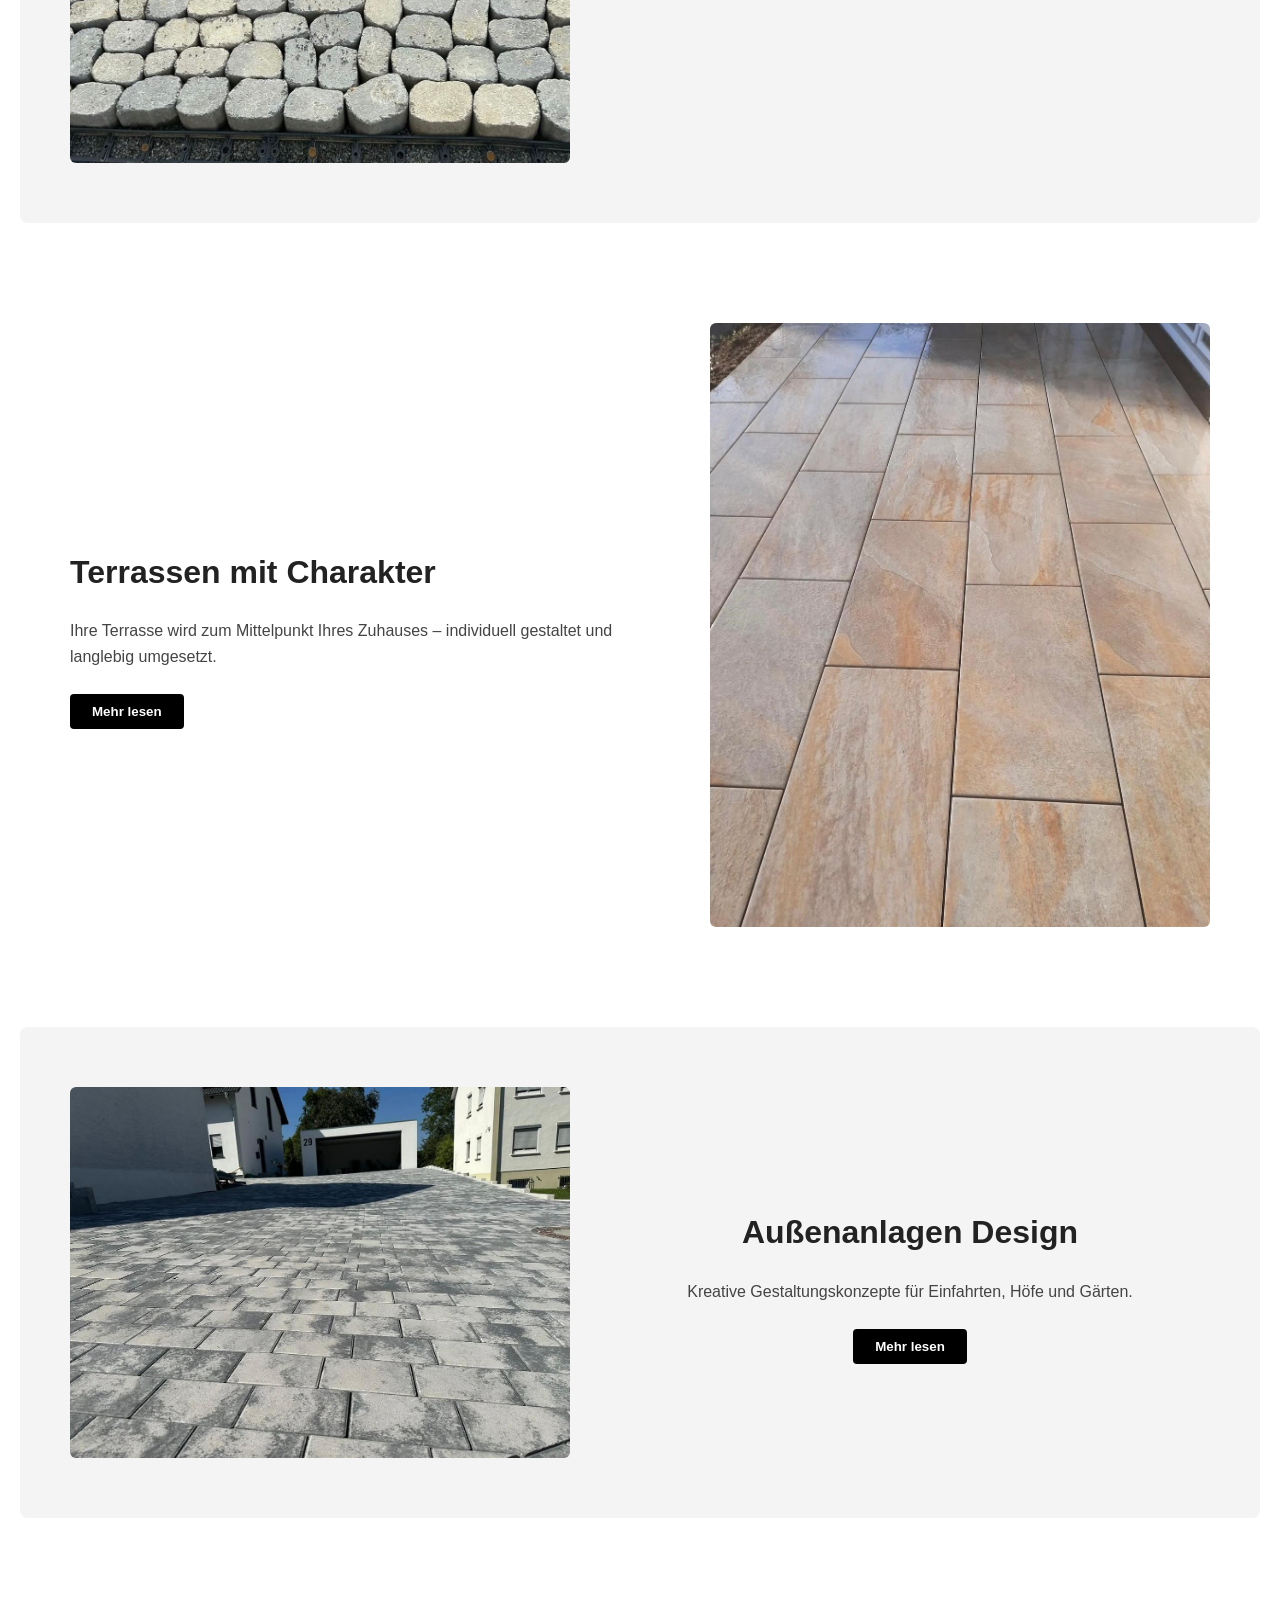
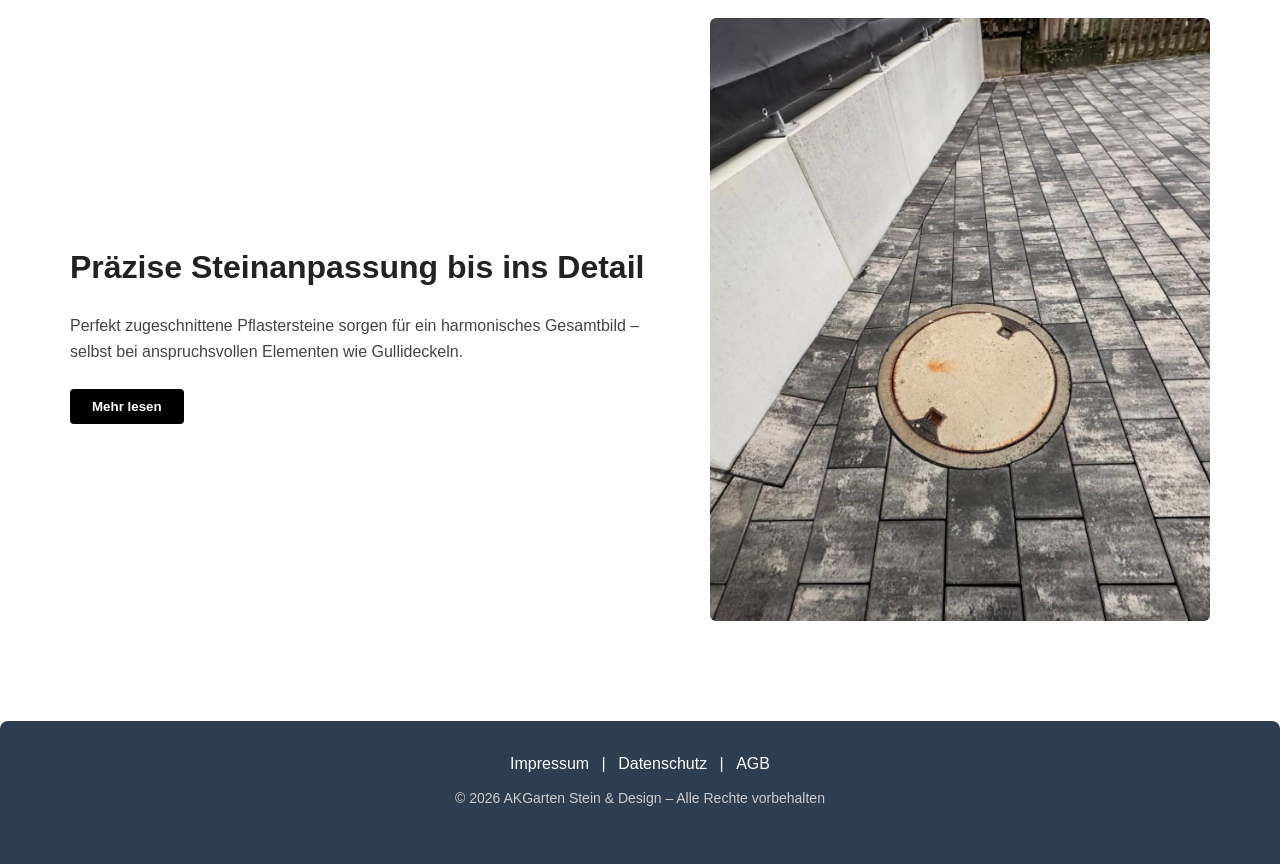
==== commit 3ae271cc: "Add files via upload" ====
--- a/index.html
+++ b/index.html
@@ -150,13 +150,20 @@
   <section class="second-hero">
     <img src="bild8.jpeg" alt="Naturstein Mauer" />
     <div class="second-hero-text">
-      <h2>Individuelle Steinmauern</h2>
-      <p>
-        Robuste Mauern mit ästhetischem Anspruch – perfekt für moderne Gärten.
+      <h2>
+        Präzise Steinanpassung bis ins Detail
+      </h2>
+      <p>
+        Perfekt zugeschnittene Pflastersteine sorgen für ein harmonisches Gesamtbild –
+        selbst bei anspruchsvollen Elementen wie Gullideckeln.
       </p>
       <button class="btn-mehr" onclick="toggleText(8)">Mehr lesen</button>
       <div id="text-8" class="more-text">
-        <p>Unsere Mauern verbinden Stabilität mit Design und lassen sich perfekt in die Gartengestaltung integrieren.</p>
+        <p>
+          Unsere Arbeit zeichnet sich durch millimetergenaue Schnitte und höchste Präzision aus.
+          Auch runde Elemente wie Gullideckel werden sauber und passgenau in das Pflaster integriert.
+          So entsteht ein gleichmäßiges, professionelles Gesamtbild ohne unsaubere Kanten oder Lücken.
+        </p>
       </div>
     </div>
   </section>
